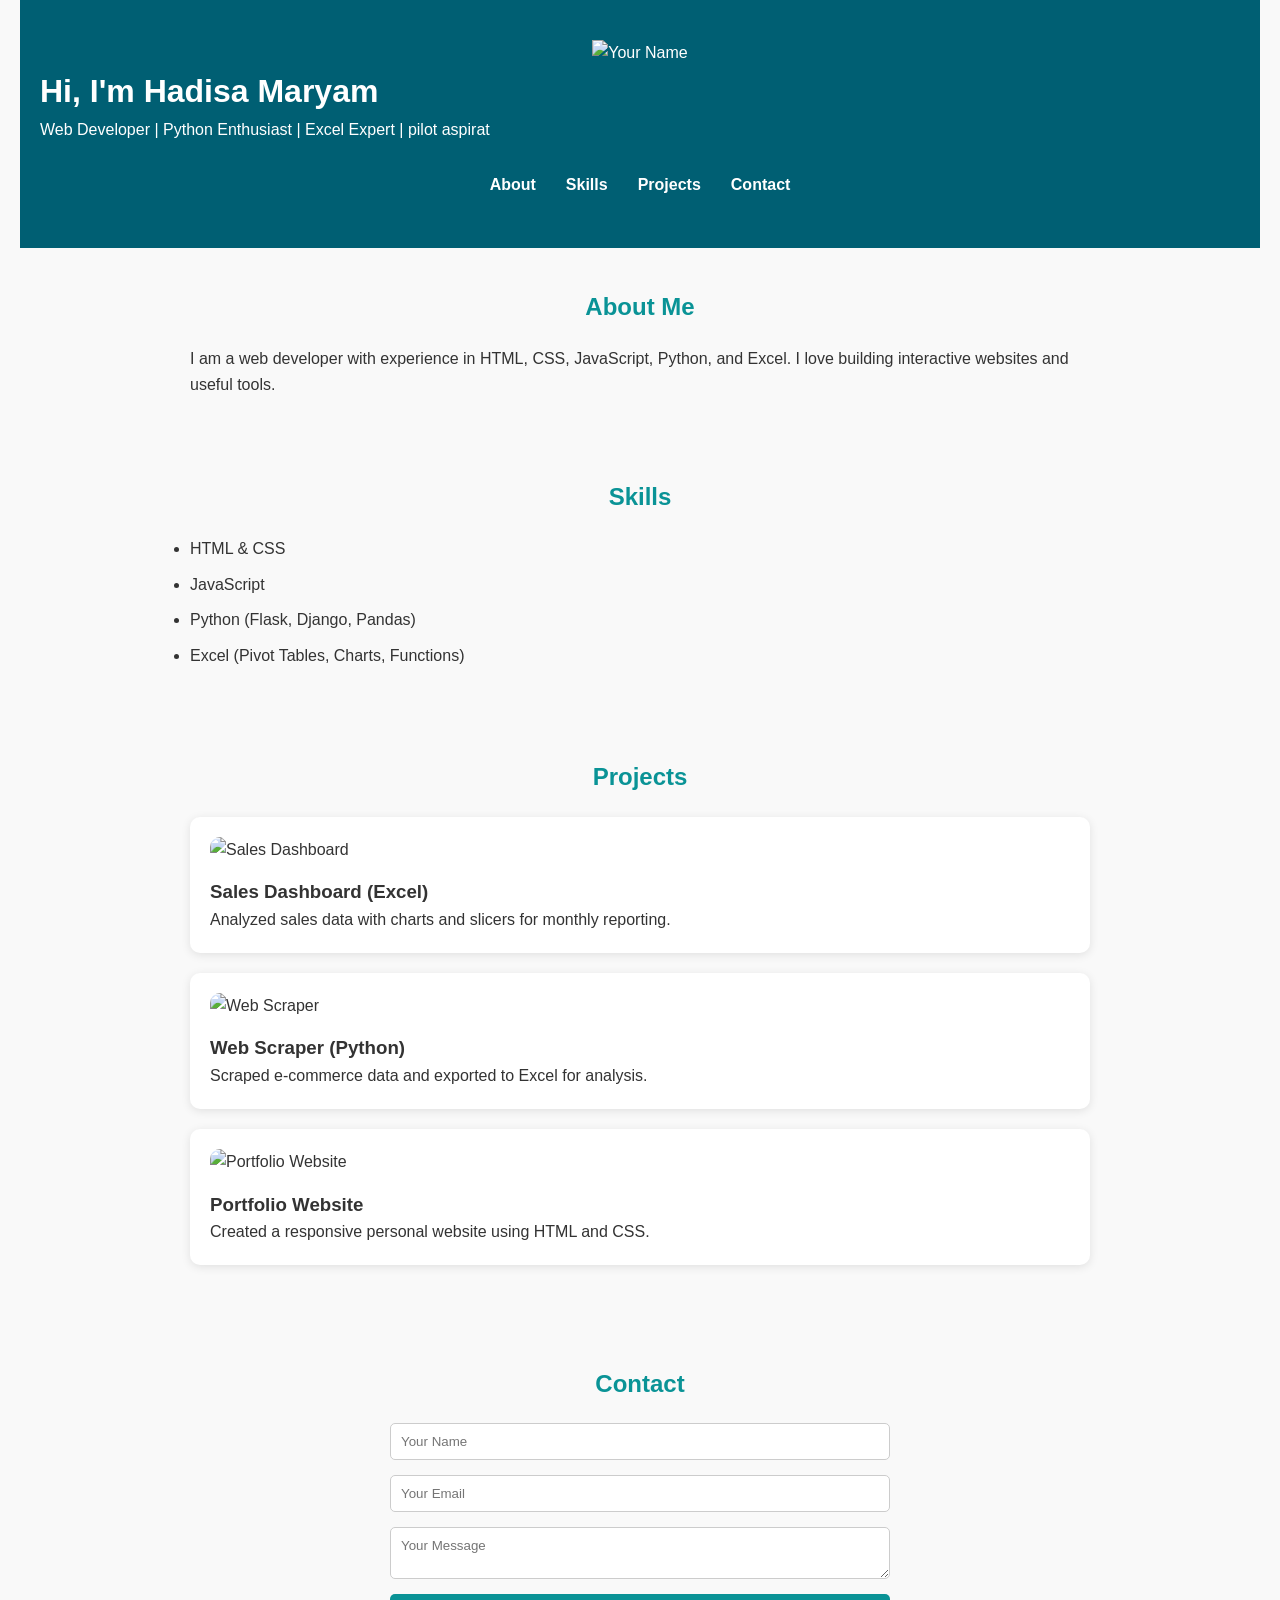
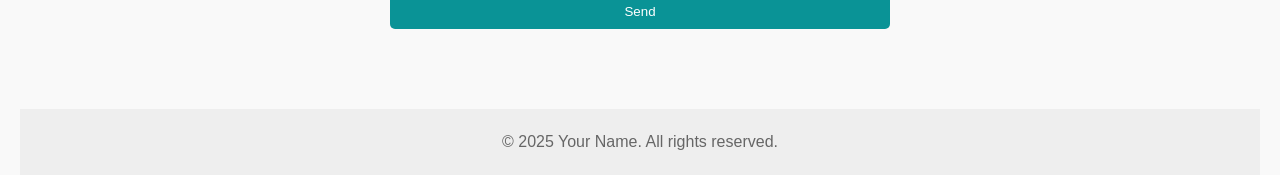
==== index.html @ 53c2266f "Update index.html" ====
<!DOCTYPE html>
<html lang="en">
<head>
  <meta charset="UTF-8" />
  <meta name="viewport" content="width=device-width, initial-scale=1.0" />
  <title>My Portfolio</title>
  <link rel="stylesheet" href="style.css" />
</head>
<body>
  <header>
    <div class="profhttps://www.pinterest.com/pin/481744491383051931/ile">
      <img src="images/profile.jpg" alt="Your Name" https://www.pinterest.com/pin/481744491383051931/" />
      <div class="intro">
        <h1>Hi, I'm Hadisa Maryam</h1>
        <p>Web Developer | Python Enthusiast | Excel Expert | pilot aspirat </p>
      </div>
    </div>
    <nav>
      <ul>
        <li><a href="#about">About</a></li>
        <li><a href="#skills">Skills</a></li>
        <li><a href="#projects">Projects</a></li>
        <li><a href="#contact">Contact</a></li>
      </ul>
    </nav>
  </header>

  <section id="about">
    <h2>About Me</h2>
    <p>I am a web developer with experience in HTML, CSS, JavaScript, Python, and Excel. I love building interactive websites and useful tools.</p>
  </section>

  <section id="skills">
    <h2>Skills</h2>
    <ul>
      <li>HTML & CSS</li>
      <li>JavaScript</li>
      <li>Python (Flask, Django, Pandas)</li>
      <li>Excel (Pivot Tables, Charts, Functions)</li>
    </ul>
  </section>

  <section id="projects">
    <h2>Projects</h2>
    <div class="project">
      <img src="images/excel-dashboard.jpg" alt="Sales Dashboard" class="project-img" />
      <h3>Sales Dashboard (Excel)</h3>
      <p>Analyzed sales data with charts and slicers for monthly reporting.</p>
    </div>
    <div class="project">
      <img src="images/web-scraper.jpg" alt="Web Scraper" class="project-img" />
      <h3>Web Scraper (Python)</h3>
      <p>Scraped e-commerce data and exported to Excel for analysis.</p>
    </div>
    <div class="project">
      <img src="images/portfolio-website.jpg" alt="Portfolio Website" class="project-img" />
      <h3>Portfolio Website</h3>
      <p>Created a responsive personal website using HTML and CSS.</p>
    </div>
  </section>

  <section id="contact">
    <h2>Contact</h2>
    <form>
      <input type="text" placeholder="Your Name" Hadisa Maryam />
      <input type="email" placeholder="Your Email" hadisamaryam31@gmail.com />
      <textarea placeholder="Your Message" required></textarea>
      <button type="submit">Send</button>
    </form>
  </section>

  <footer>
    <p>&copy; 2025 Your Name. All rights reserved.</p>
  </footer>
</body>
  </html>
---- style.css ----
/* Reset & Base Styles */
* {
  margin: 0;
  padding: 0;
  box-sizing: border-box;
  font-family: 'Segoe UI', Tahoma, Geneva, Verdana, sans-serif;
}

body {
  line-height: 1.6;
  background: #f9f9f9;
  color: #333;
  padding: 0 20px;
}

header {
  background: #005f73;
  color: white;
  padding: 40px 20px;
  text-align: center;
}

.profile {
  display: flex;
  flex-direction: column;
  align-items: center;
}

.profile-img {
  width: 150px;
  height: 150px;
  border-radius: 50%;
  object-fit: cover;
  border: 4px solid white;
  margin-bottom: 15px;
}

nav ul {
  list-style: none;
  display: flex;
  justify-content: center;
  flex-wrap: wrap;
  margin-top: 20px;
}

nav ul li {
  margin: 10px 15px;
}

nav a {
  color: white;
  text-decoration: none;
  font-weight: bold;
}

nav a:hover {
  text-decoration: underline;
}

section {
  padding: 40px 0;
  max-width: 900px;
  margin: auto;
}

h2 {
  text-align: center;
  color: #0a9396;
  margin-bottom: 20px;
}

ul li {
  margin-bottom: 10px;
}

.project {
  background: white;
  margin: 20px 0;
  padding: 20px;
  border-radius: 10px;
  box-shadow: 0 2px 10px rgba(0,0,0,0.1);
}

.project-img {
  width: 100%;
  max-height: 200px;
  object-fit: cover;
  border-radius: 10px;
  margin-bottom: 15px;
}

form {
  display: flex;
  flex-direction: column;
  gap: 15px;
  max-width: 500px;
  margin: auto;
}

input, textarea {
  padding: 10px;
  border: 1px solid #ccc;
  border-radius: 5px;
}

button {
  padding: 10px;
  background: #0a9396;
  color: white;
  border: none;
  border-radius: 5px;
  cursor: pointer;
}

button:hover {
  background: #007b82;
}

footer {
  text-align: center;
  padding: 20px;
  background: #eee;
  color: #666;
  margin-top: 40px;
}

@media (min-width: 600px) {
  .profile {
    flex-direction: row;
    gap: 20px;
    text-align: left;
  }
  .intro {
    text-align: left;
  }
}
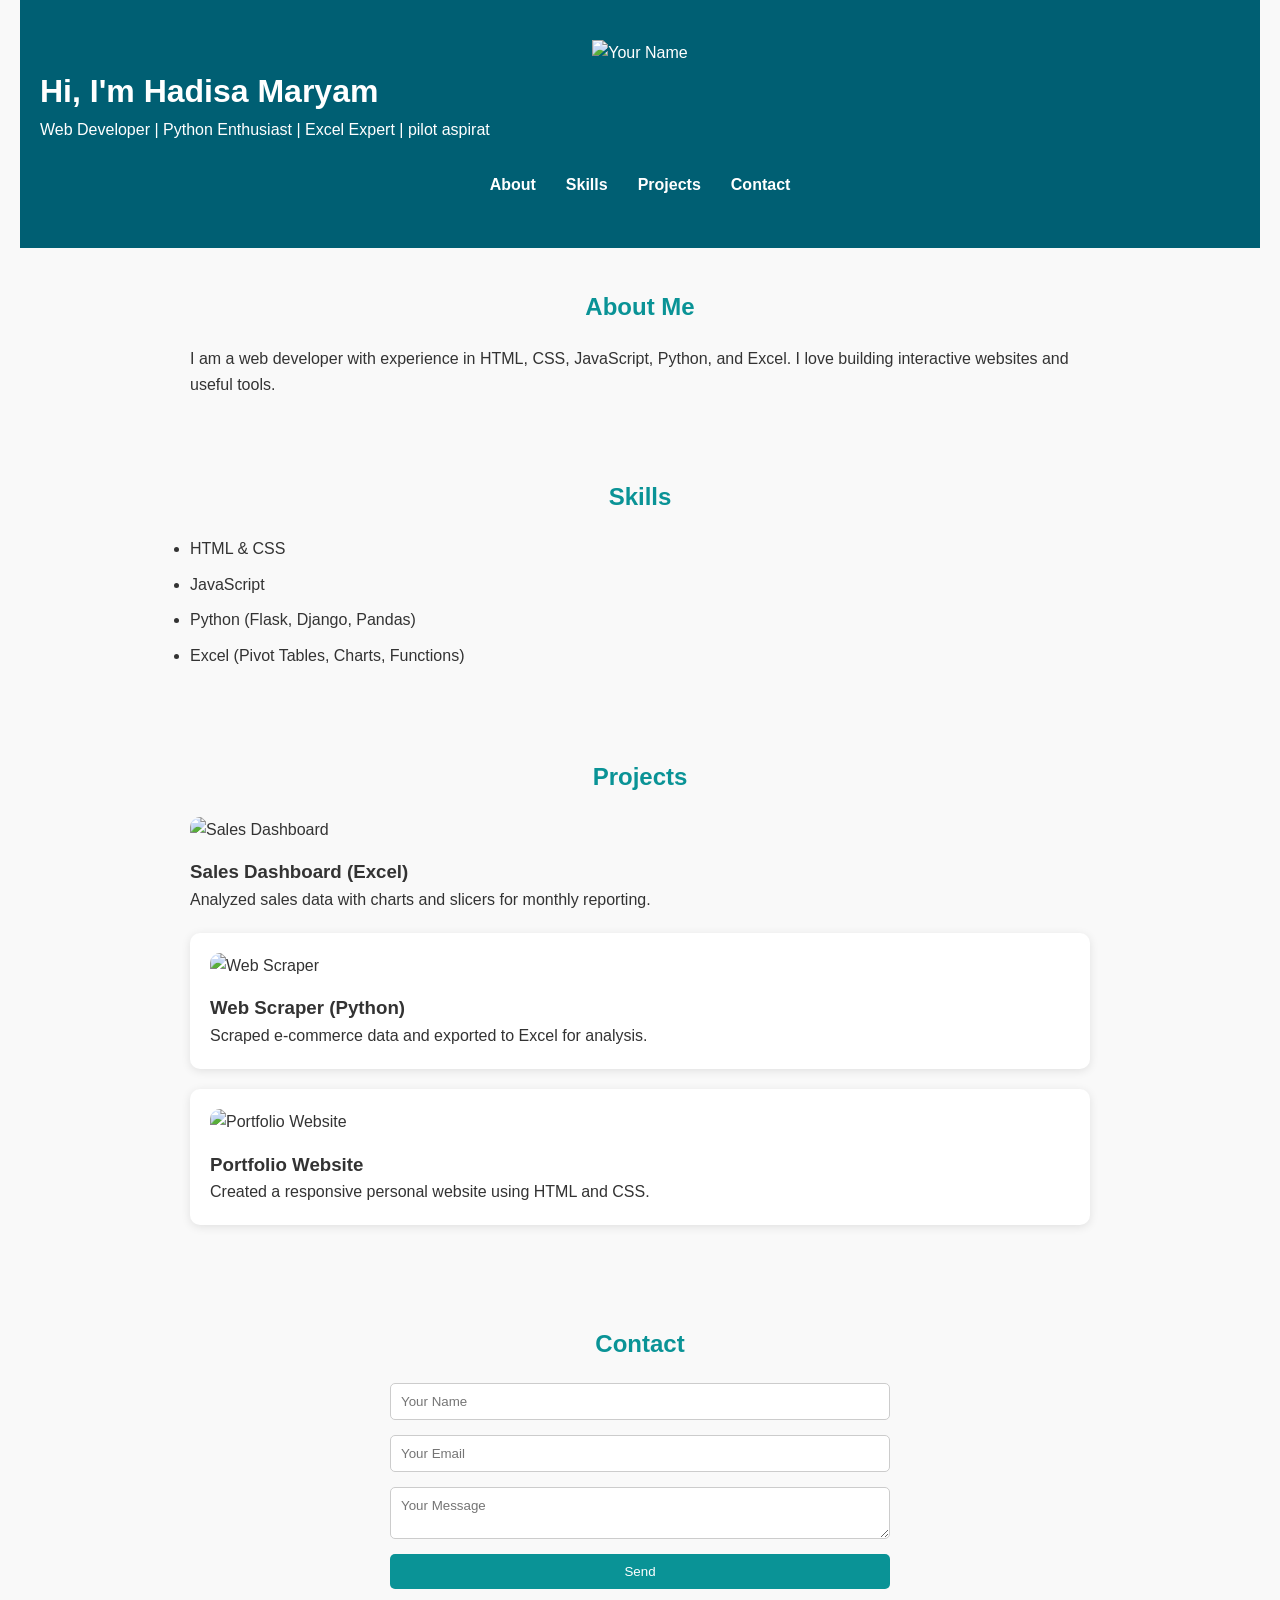
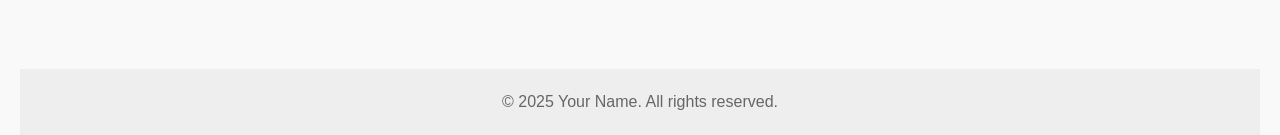
==== commit abec68ea: "Update index.html" ====
--- a/index.html
+++ b/index.html
@@ -42,8 +42,8 @@
 
   <section id="projects">
     <h2>Projects</h2>
-    <div class="project">
-      <img src="images/excel-dashboard.jpg" alt="Sales Dashboard" class="project-img" />
+    <div class="https://www.indiamart.com/proddetail/excel-dashboard-solution-20008561530.html">
+      <img src="images/excel-dashttps://www.indiamart.com/proddetail/excel-dashboard-solution-20008561530.htmlhboard.jpg" alt="Sales Dashboard" class="project-img" />
       <h3>Sales Dashboard (Excel)</h3>
       <p>Analyzed sales data with charts and slicers for monthly reporting.</p>
     </div>
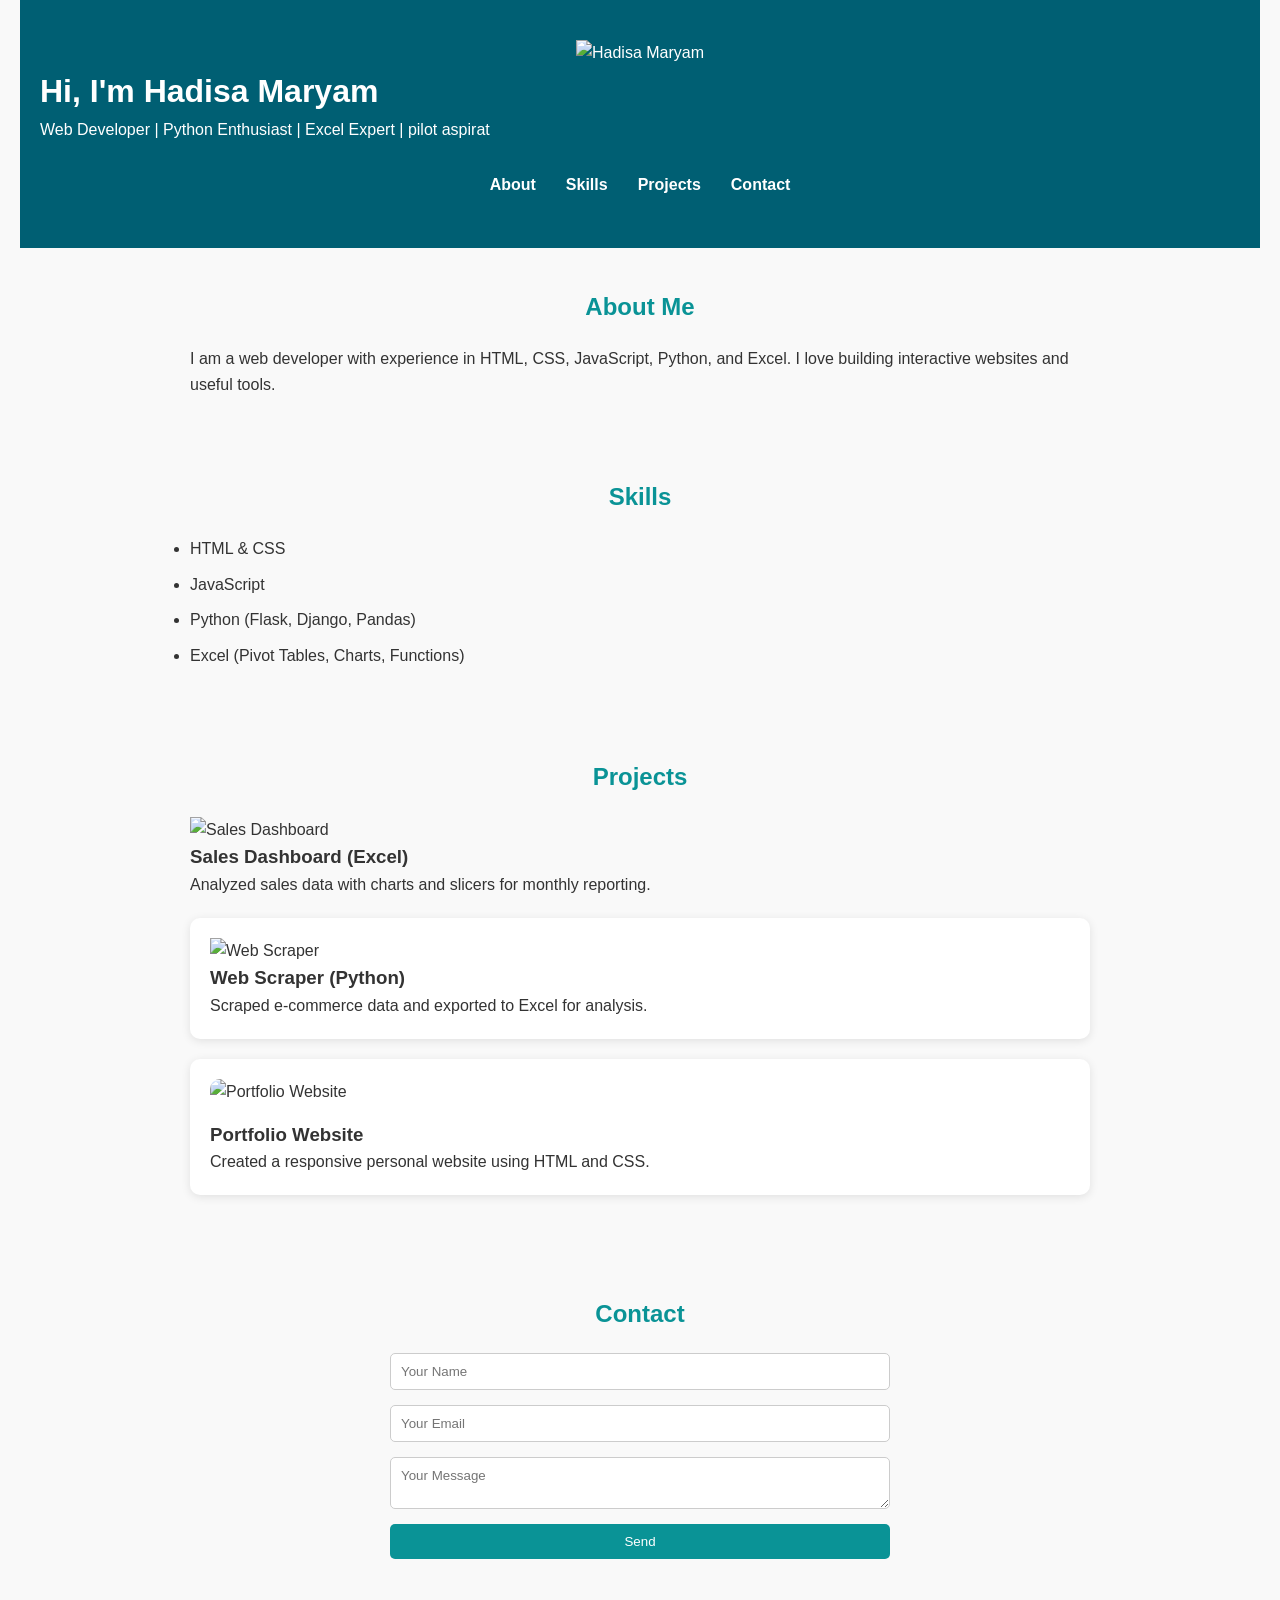
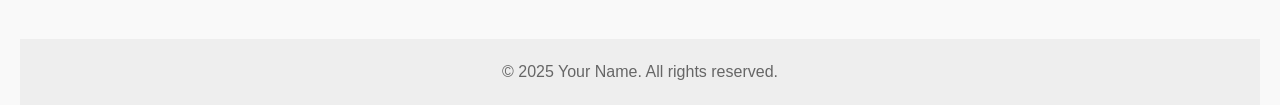
==== commit 7bc43cab: "Update index.html" ====
--- a/index.html
+++ b/index.html
@@ -8,8 +8,8 @@
 </head>
 <body>
   <header>
-    <div class="profhttps://www.pinterest.com/pin/481744491383051931/ile">
-      <img src="images/profile.jpg" alt="Your Name" https://www.pinterest.com/pin/481744491383051931/" />
+    <div class="profilePicture">
+      <img src="https://www.pinterest.com/pin/481744491383051931/" alt="Hadisa Maryam" class="https://www.pinterest.com/pin/481744491383051931/" >
       <div class="intro">
         <h1>Hi, I'm Hadisa Maryam</h1>
         <p>Web Developer | Python Enthusiast | Excel Expert | pilot aspirat </p>
@@ -42,13 +42,13 @@
 
   <section id="projects">
     <h2>Projects</h2>
-    <div class="https://www.indiamart.com/proddetail/excel-dashboard-solution-20008561530.html">
-      <img src="images/excel-dashttps://www.indiamart.com/proddetail/excel-dashboard-solution-20008561530.htmlhboard.jpg" alt="Sales Dashboard" class="project-img" />
+    <div class="DataDash board">
+      <img src="https://www.indiamart.com/proddetail/excel-dashboard-solution-20008561530.htmlhboard.jpg" alt="Sales Dashboard" class="https://www.indiamart.com/proddetail/excel-dashboard-solution-20008561530.htmlhboard.jpg" />
       <h3>Sales Dashboard (Excel)</h3>
       <p>Analyzed sales data with charts and slicers for monthly reporting.</p>
     </div>
     <div class="project">
-      <img src="images/web-scraper.jpg" alt="Web Scraper" class="project-img" />
+      <img src="https://1drv.ms/i/c/fbf1361dedb5f959/EWt0lMfu5mxLuDr3L5nMw88BRnks4gxfpZY-NdP3P-FOAA?e=GBWloq" alt="Web Scraper" class="https://1drv.ms/i/c/fbf1361dedb5f959/EWt0lMfu5mxLuDr3L5nMw88BRnks4gxfpZY-NdP3P-FOAA?e=GBWloq" />
       <h3>Web Scraper (Python)</h3>
       <p>Scraped e-commerce data and exported to Excel for analysis.</p>
     </div>
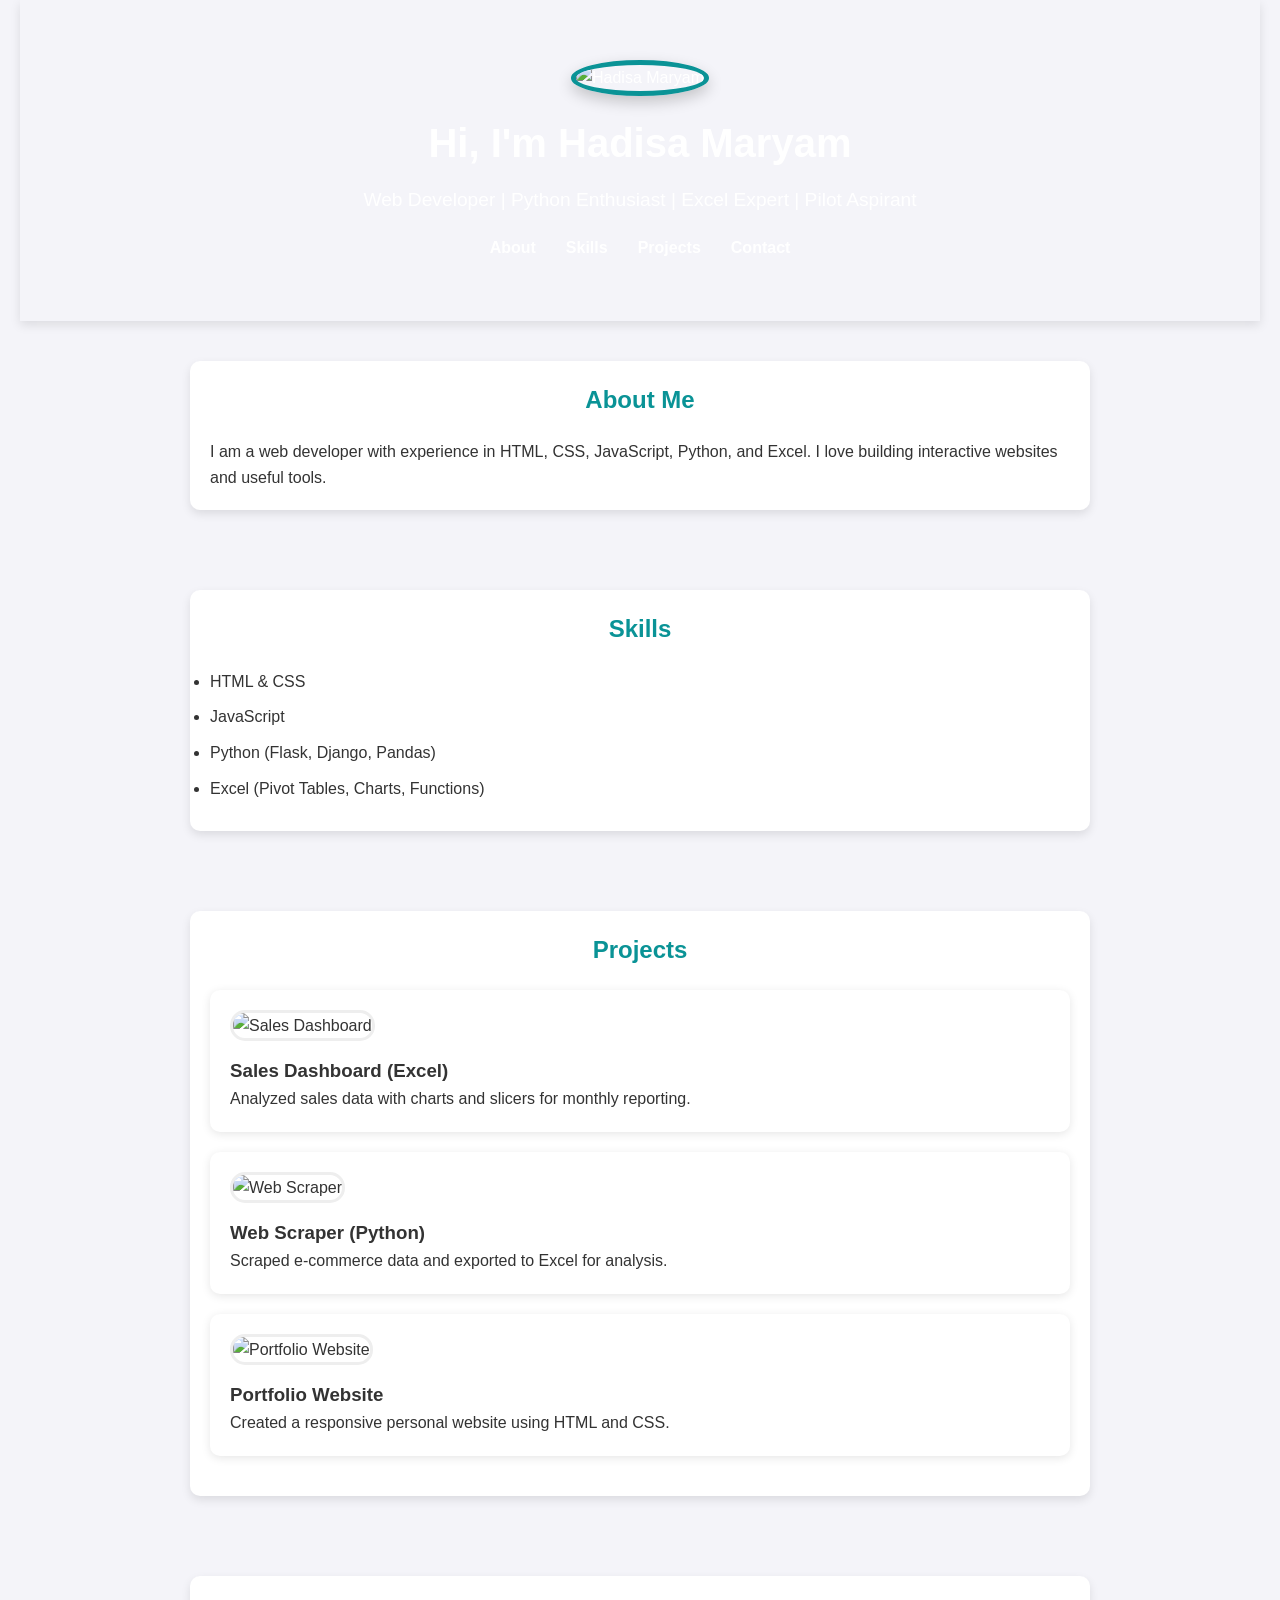
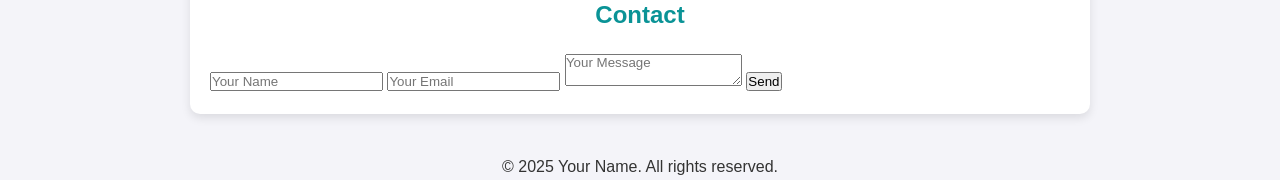
==== commit 80a024ec: "Update index.html" ====
--- a/index.html
+++ b/index.html
@@ -9,10 +9,10 @@
 <body>
   <header>
     <div class="profilePicture">
-      <img src="https://www.pinterest.com/pin/481744491383051931/" alt="Hadisa Maryam" class="https://www.pinterest.com/pin/481744491383051931/" >
+      <img src="https://images.pexels.com/photos/19479799/pexels-photo-19479799/free-photo-of-holding-a-bouquet-of-dried-autumn-flowers-wrapped-in-foil.jpeg?auto=compress&cs=tinysrgb&w=600" alt="Hadisa Maryam" class="profile-img">
       <div class="intro">
         <h1>Hi, I'm Hadisa Maryam</h1>
-        <p>Web Developer | Python Enthusiast | Excel Expert | pilot aspirat </p>
+        <p>Web Developer | Python Enthusiast | Excel Expert | Pilot Aspirant</p>
       </div>
     </div>
     <nav>
@@ -42,18 +42,18 @@
 
   <section id="projects">
     <h2>Projects</h2>
-    <div class="DataDash board">
-      <img src="https://www.indiamart.com/proddetail/excel-dashboard-solution-20008561530.htmlhboard.jpg" alt="Sales Dashboard" class="https://www.indiamart.com/proddetail/excel-dashboard-solution-20008561530.htmlhboard.jpg" />
+    <div class="project">
+      <img src="https://images.pexels.com/photos/2833379/pexels-photo-2833379.png?auto=compress&cs=tinysrgb&w=600" alt="Sales Dashboard" class="project-img">
       <h3>Sales Dashboard (Excel)</h3>
       <p>Analyzed sales data with charts and slicers for monthly reporting.</p>
     </div>
     <div class="project">
-      <img src="https://1drv.ms/i/c/fbf1361dedb5f959/EWt0lMfu5mxLuDr3L5nMw88BRnks4gxfpZY-NdP3P-FOAA?e=GBWloq" alt="Web Scraper" class="https://1drv.ms/i/c/fbf1361dedb5f959/EWt0lMfu5mxLuDr3L5nMw88BRnks4gxfpZY-NdP3P-FOAA?e=GBWloq" />
+      <img src="https://images.pexels.com/photos/1779487/pexels-photo-1779487.jpeg?auto=compress&cs=tinysrgb&w=600" alt="Web Scraper" class="project-img">
       <h3>Web Scraper (Python)</h3>
       <p>Scraped e-commerce data and exported to Excel for analysis.</p>
     </div>
     <div class="project">
-      <img src="images/portfolio-website.jpg" alt="Portfolio Website" class="project-img" />
+      <img src="https://images.pexels.com/photos/16129728/pexels-photo-16129728/free-photo-of-man-coding-on-pc.jpeg?auto=compress&cs=tinysrgb&w=600" alt="Portfolio Website" class="project-img">
       <h3>Portfolio Website</h3>
       <p>Created a responsive personal website using HTML and CSS.</p>
     </div>
@@ -62,8 +62,8 @@
   <section id="contact">
     <h2>Contact</h2>
     <form>
-      <input type="text" placeholder="Your Name" Hadisa Maryam />
-      <input type="email" placeholder="Your Email" hadisamaryam31@gmail.com />
+      <input type="text" placeholder="Your Name" required>
+      <input type="email" placeholder="Your Email" required>
       <textarea placeholder="Your Message" required></textarea>
       <button type="submit">Send</button>
     </form>
@@ -73,4 +73,4 @@
     <p>&copy; 2025 Your Name. All rights reserved.</p>
   </footer>
 </body>
-  </html>
+</html>
--- a/style.css
+++ b/style.css
@@ -1,5 +1,7 @@
-/* Reset & Base Styles */
-* {
+/* Global Reset & Base Styles */
+*,
+*::before,
+*::after {
   margin: 0;
   padding: 0;
   box-sizing: border-box;
@@ -8,22 +10,78 @@
 
 body {
   line-height: 1.6;
-  background: #f9f9f9;
+  background: #f4f4f9;
   color: #333;
   padding: 0 20px;
+  font-size: 16px;
+  display: flex;
+  flex-direction: column;
+  align-items: center;
+  animation: fadeIn 1.5s ease-in-out; /* Added animation */
 }
 
-header {
-  background: #005f73;
-  color: white;
-  padding: 40px 20px;
-  text-align: center;
+/* Fade-in animation for body */
+@keyframes fadeIn {
+  from {
+    opacity: 0;
+  }
+  to {
+    opacity: 1;
+  }
 }
 
+/* Header Section */
+header {
+  width: 100%;
+  background: url('https://images.pexels.com/photos/9669089/pexels-photo-9669089.jpeg?auto=compress&cs=tinysrgb&w=600') center/cover no-repeat;
+  color: white;
+  padding: 60px 20px;
+  text-align: center;
+  box-shadow: 0 4px 10px rgba(0, 0, 0, 0.1);
+  animation: slideDown 1s ease-in-out; /* Added animation */
+}
+
+/* Slide-down animation for header */
+@keyframes slideDown {
+  from {
+    transform: translateY(-50px);
+    opacity: 0;
+  }
+  to {
+    transform: translateY(0);
+    opacity: 1;
+  }
+}
+
+header h1 {
+  font-size: 2.5rem;
+  margin-bottom: 10px;
+}
+
+header p {
+  font-size: 1.2rem;
+}
+
+/* Profile Section */
 .profile {
   display: flex;
   flex-direction: column;
   align-items: center;
+  margin-top: -60px;
+  z-index: 1;
+  animation: zoomIn 1s ease-in-out; /* Added animation */
+}
+
+/* Zoom-in animation for profile */
+@keyframes zoomIn {
+  from {
+    transform: scale(0.8);
+    opacity: 0;
+  }
+  to {
+    transform: scale(1);
+    opacity: 1;
+  }
 }
 
 .profile-img {
@@ -31,36 +89,57 @@
   height: 150px;
   border-radius: 50%;
   object-fit: cover;
-  border: 4px solid white;
+  border: 5px solid #0a9396;
   margin-bottom: 15px;
+  box-shadow: 0 6px 15px rgba(0, 0, 0, 0.2);
 }
 
+.profile h2 {
+  font-size: 1.8rem;
+  color: #333;
+  margin-bottom: 5px;
+}
+
+.profile p {
+  font-size: 1rem;
+  color: #666;
+  text-align: center;
+  max-width: 600px;
+}
+
+/* Navigation */
 nav ul {
   list-style: none;
   display: flex;
   justify-content: center;
-  flex-wrap: wrap;
   margin-top: 20px;
 }
 
 nav ul li {
-  margin: 10px 15px;
+  margin: 0 15px;
 }
 
 nav a {
   color: white;
   text-decoration: none;
   font-weight: bold;
+  font-size: 1rem;
+  transition: color 0.3s;
 }
 
 nav a:hover {
-  text-decoration: underline;
+  color: #0a9396;
 }
 
+/* Main Content Section */
 section {
-  padding: 40px 0;
+  width: 100%;
   max-width: 900px;
-  margin: auto;
+  margin: 40px auto;
+  padding: 20px;
+  background: white;
+  border-radius: 10px;
+  box-shadow: 0 4px 10px rgba(0, 0, 0, 0.1);
 }
 
 h2 {
@@ -73,64 +152,46 @@
   margin-bottom: 10px;
 }
 
+/* Project Section */
 .project {
-  background: white;
+  background: #fff;
   margin: 20px 0;
   padding: 20px;
   border-radius: 10px;
-  box-shadow: 0 2px 10px rgba(0,0,0,0.1);
+  box-shadow: 0 2px 10px rgba(0, 0, 0, 0.1);
+  transition: transform 0.3s, box-shadow 0.3s;
+  animation: fadeInUp 1s ease-in-out; /* Added animation */
+}
+
+/* Fade-in-up animation for projects */
+@keyframes fadeInUp {
+  from {
+    transform: translateY(50px);
+    opacity: 0;
+  }
+  to {
+    transform: translateY(0);
+    opacity: 1;
+  }
+}
+
+.project:hover {
+  transform: scale(1.05);
+  box-shadow: 0 8px 20px rgba(0, 0, 0, 0.15);
 }
 
 .project-img {
   width: 100%;
   max-height: 200px;
   object-fit: cover;
-  border-radius: 10px;
+  border-radius: 15px;
   margin-bottom: 15px;
+  border: 3px solid #eee;
 }
 
-form {
-  display: flex;
-  flex-direction: column;
-  gap: 15px;
-  max-width: 500px;
-  margin: auto;
+figcaption {
+  font-size: 1rem;
+  text-align: center;
+  color: #666;
+  margin-top: 10px;
 }
-
-input, textarea {
-  padding: 10px;
-  border: 1px solid #ccc;
-  border-radius: 5px;
-}
-
-button {
-  padding: 10px;
-  background: #0a9396;
-  color: white;
-  border: none;
-  border-radius: 5px;
-  cursor: pointer;
-}
-
-button:hover {
-  background: #007b82;
-}
-
-footer {
-  text-align: center;
-  padding: 20px;
-  background: #eee;
-  color: #666;
-  margin-top: 40px;
-}
-
-@media (min-width: 600px) {
-  .profile {
-    flex-direction: row;
-    gap: 20px;
-    text-align: left;
-  }
-  .intro {
-    text-align: left;
-  }
-}
